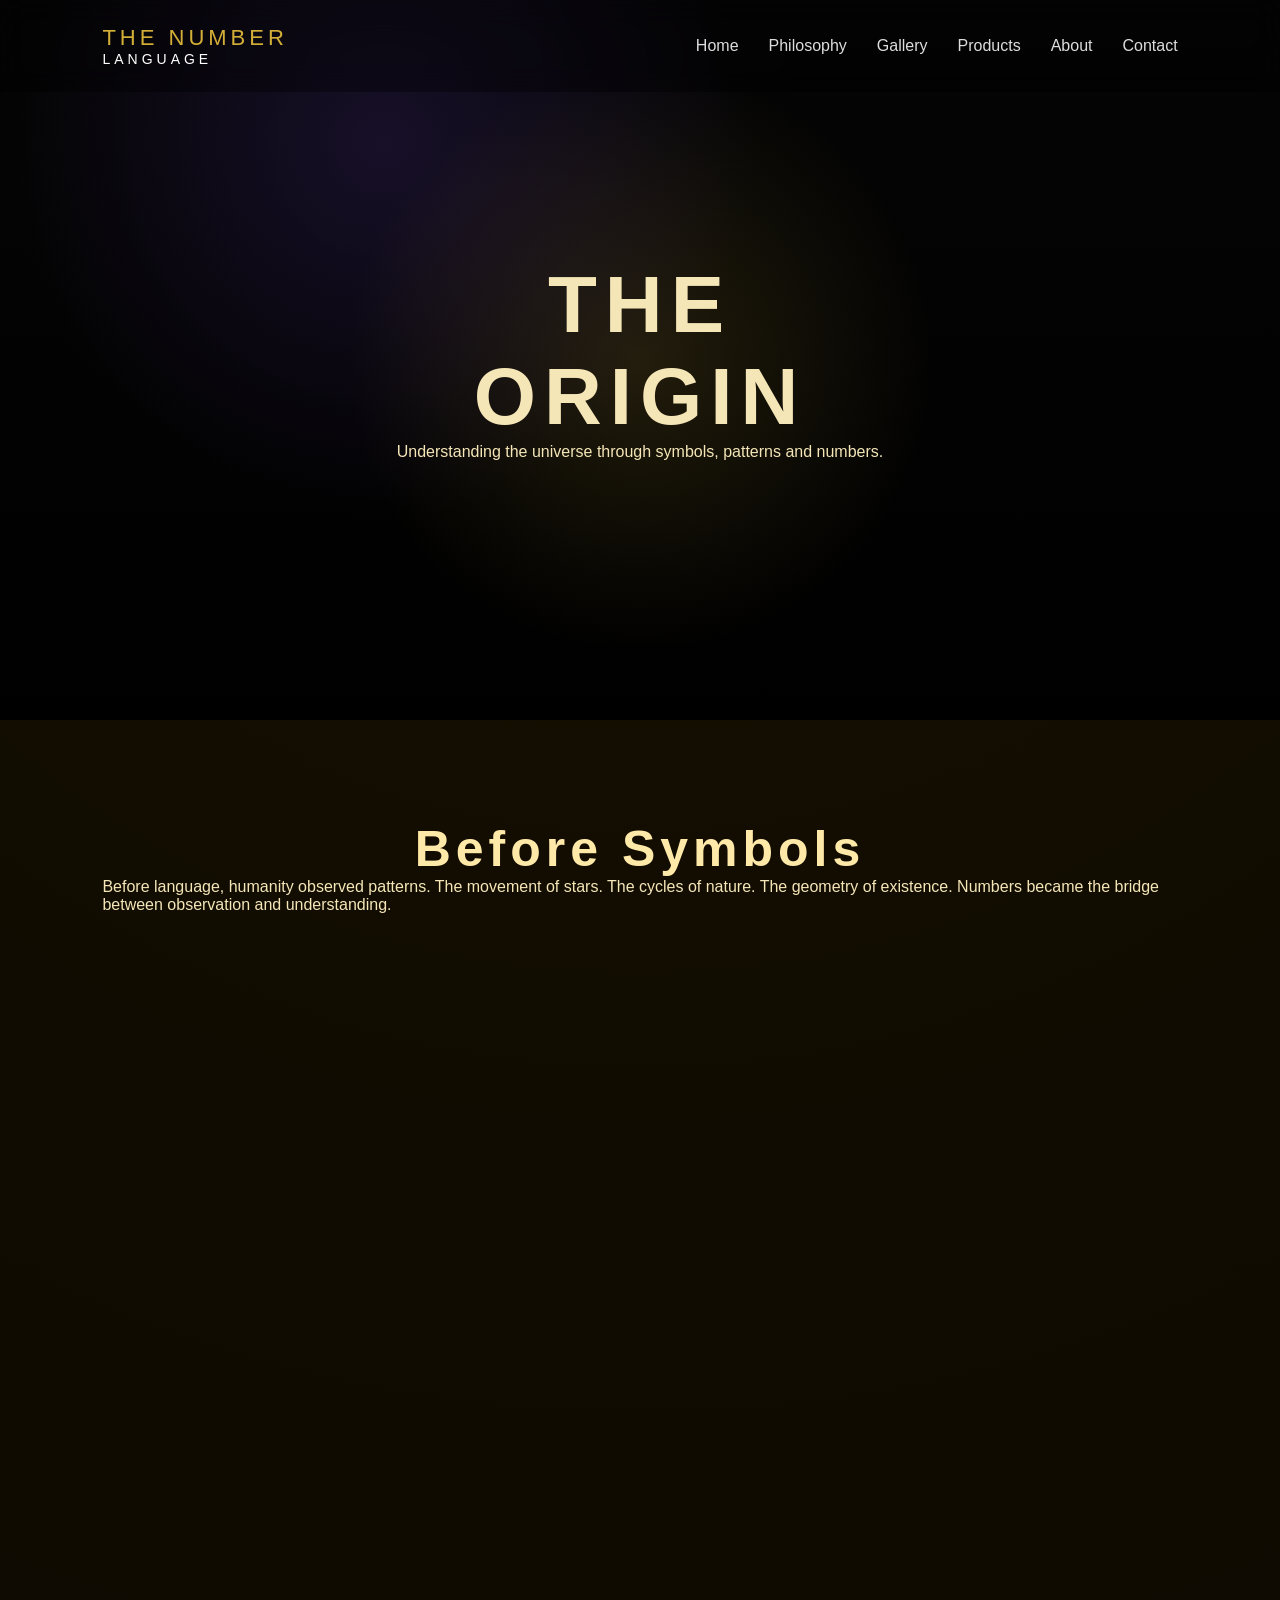
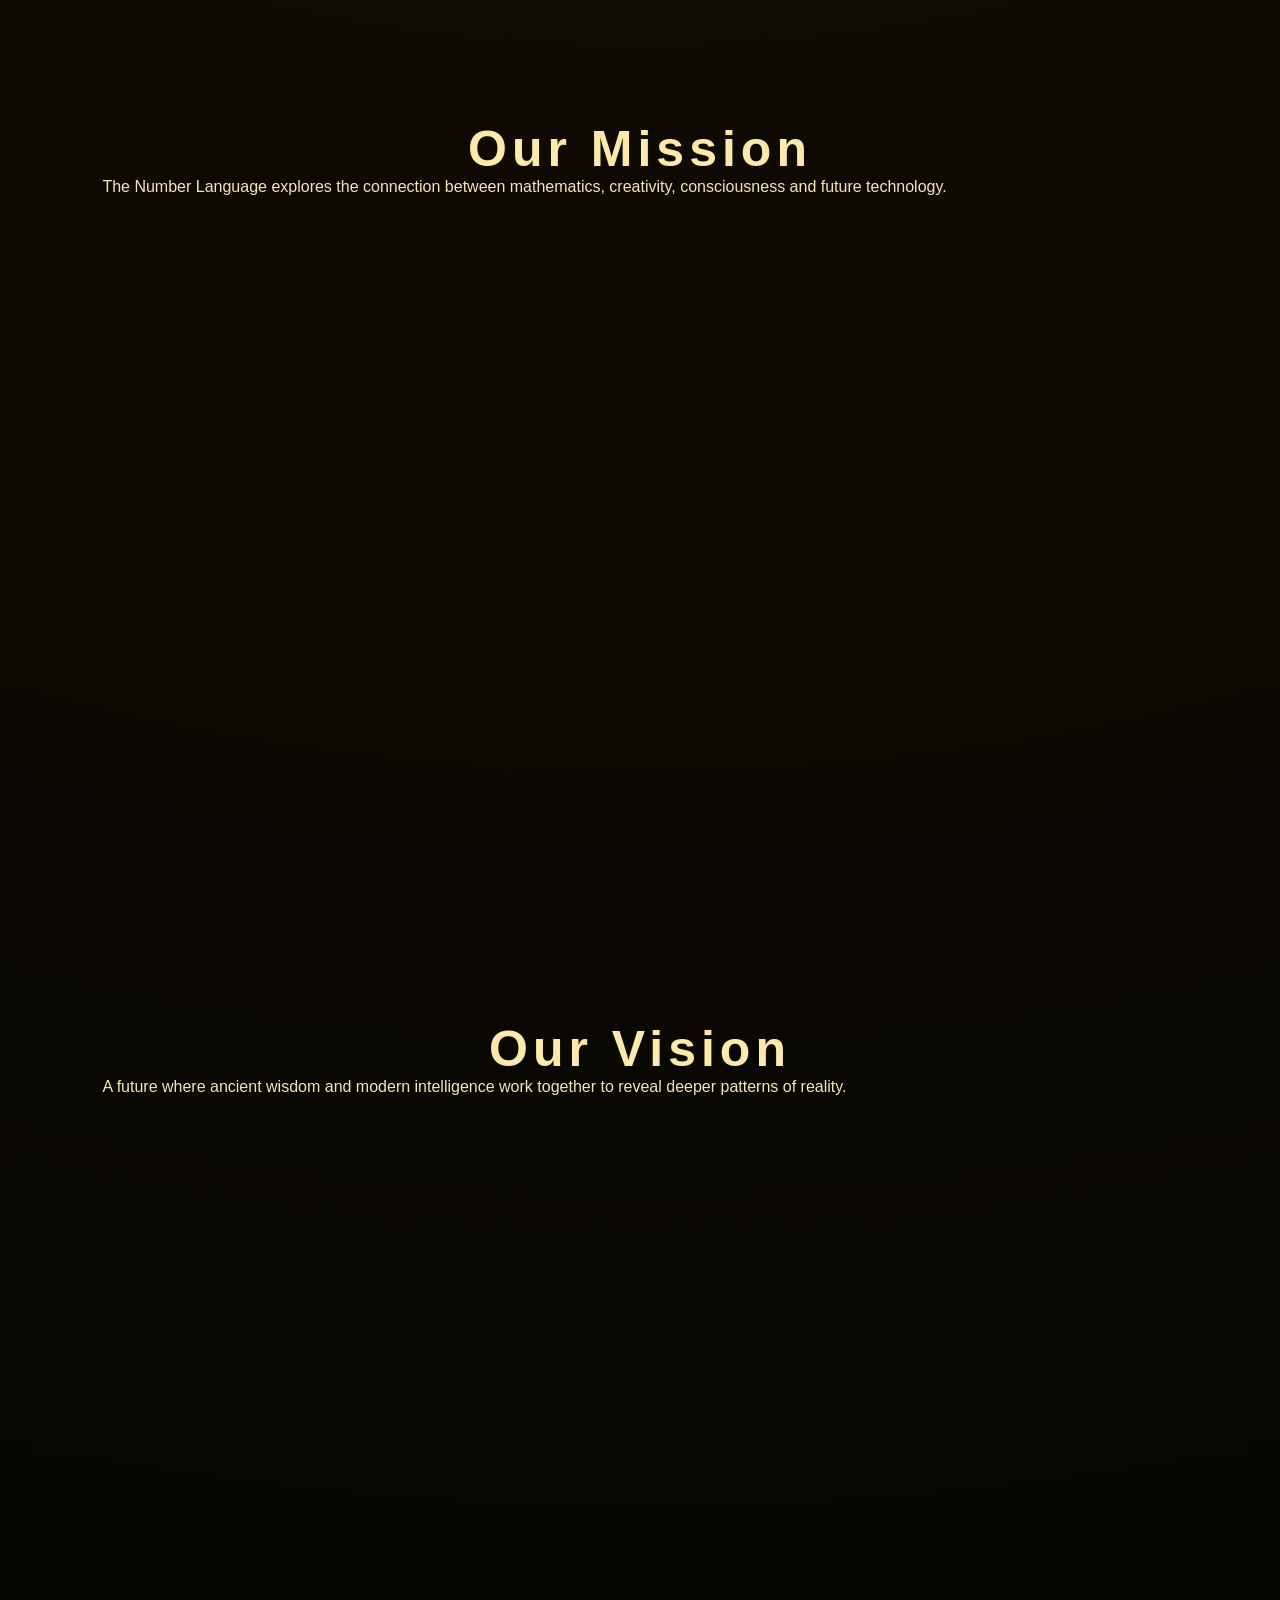
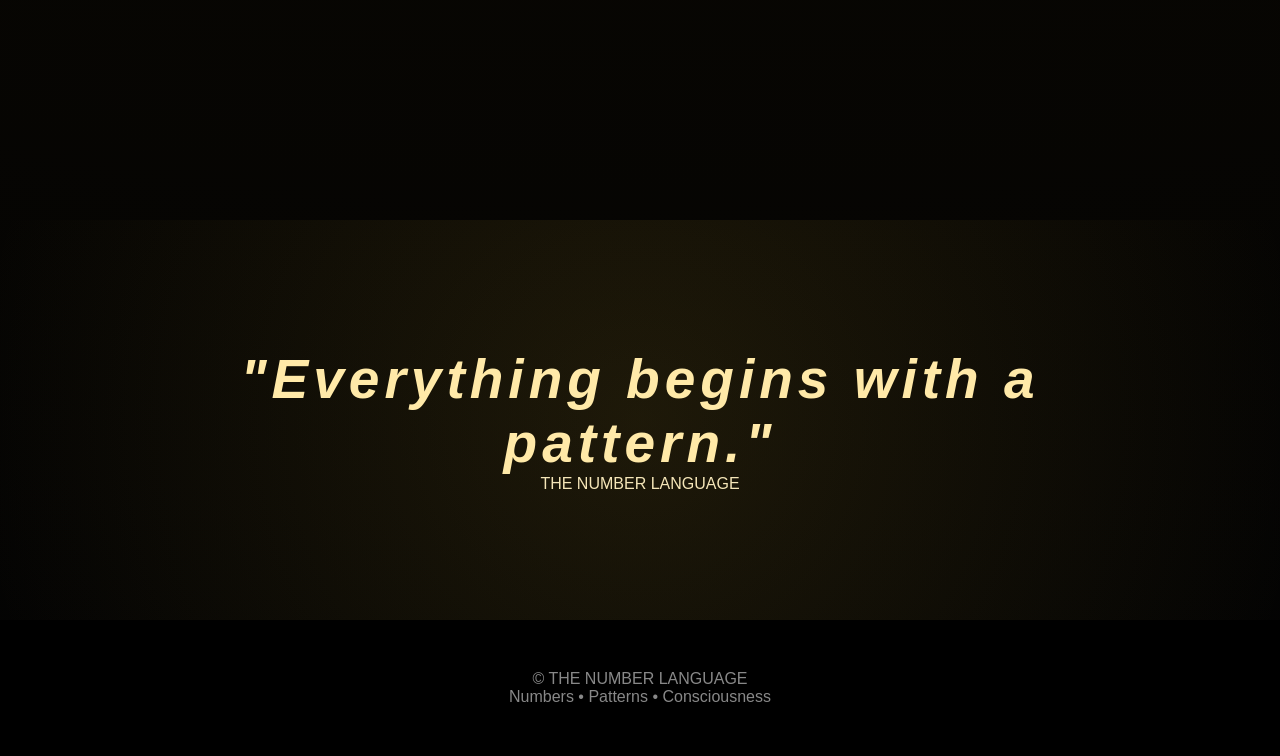
==== about.html @ 18db936c "Create about.html" ====
<!DOCTYPE html>
<html lang="en">


<head>


<meta charset="UTF-8">


<meta name="viewport" content="width=device-width, initial-scale=1.0">


<title>
THE NUMBER LANGUAGE | About
</title>


<meta name="description" content="Discover the origin, mission and vision of The Number Language.">


<link rel="stylesheet" href="css/style.css">
<link rel="stylesheet" href="css/components.css">
<link rel="stylesheet" href="css/themes.css">
<link rel="stylesheet" href="css/animations.css">
<link rel="stylesheet" href="css/responsive.css">


</head>





<body>





<header class="navbar">


<div class="logo">

THE NUMBER

<span>
LANGUAGE
</span>

</div>




<nav>


<a href="index.html">Home</a>

<a href="philosophy.html">Philosophy</a>

<a href="gallery.html">Gallery</a>

<a href="products.html">Products</a>

<a href="about.html">About</a>

<a href="contact.html">Contact</a>


</nav>


</header>









<section class="world-hero">


<div class="cosmic-background"></div>


<div class="hero-content">


<h1>

THE

<br>

ORIGIN

</h1>



<p>

Understanding the universe through
symbols, patterns and numbers.

</p>



</div>


</section>









<section class="about-section">


<h2>

Before Symbols

</h2>



<p>

Before language, humanity observed patterns.

The movement of stars.
The cycles of nature.
The geometry of existence.

Numbers became the bridge between observation
and understanding.

</p>



</section>









<section class="about-section">


<h2>

Our Mission

</h2>



<p>

The Number Language explores the connection
between mathematics, creativity, consciousness
and future technology.

</p>



</section>









<section class="about-section">


<h2>

Our Vision

</h2>



<p>

A future where ancient wisdom and modern intelligence
work together to reveal deeper patterns of reality.

</p>



</section>









<section class="quote-section">


<h2>

"Everything begins with a pattern."

</h2>


<p>

THE NUMBER LANGUAGE

</p>


</section>









<footer>


<p>
© THE NUMBER LANGUAGE
</p>


<p>
Numbers • Patterns • Consciousness
</p>


</footer>








<script src="js/app.js"></script>

<script src="js/theme.js"></script>

<script src="js/navigation.js"></script>

<script src="js/animations.js"></script>


</body>


</html>
---- css/style.css ----
/* =====================================
   THE NUMBER LANGUAGE
   Global Cosmic Foundation
===================================== */


* {
    margin: 0;
    padding: 0;
    box-sizing: border-box;
}


html {
    scroll-behavior: smooth;
}


body {

    background: #050505;

    color: #f5e6b8;

    font-family:
    "Segoe UI",
    Arial,
    sans-serif;

    overflow-x: hidden;

}





/* Links */

a {

    text-decoration: none;

    color: inherit;

}





/* Main Sections */

section {

    min-height: 100vh;

    padding: 100px 8%;

    position: relative;

}





/* Loader */

.loader {

    position: fixed;

    inset: 0;

    background:
    radial-gradient(
        circle,
        #211600,
        #000
    );

    display: flex;

    flex-direction: column;

    justify-content: center;

    align-items: center;

    z-index: 9999;

}


.loader-symbol {

    font-size: 80px;

    color: #d4af37;

}





/* Navigation */


.navbar {

    position: fixed;

    top: 0;

    width: 100%;

    padding: 25px 8%;

    display: flex;

    justify-content: space-between;

    align-items: center;

    z-index: 1000;

    background:

    rgba(0,0,0,0.35);

    backdrop-filter:

    blur(15px);

}



.logo {

    font-size: 22px;

    letter-spacing: 4px;

    color: #d4af37;

}



.logo span {

    display: block;

    font-size: 14px;

    color: #fff;

}



.navbar nav {

    display: flex;

    gap: 30px;

}



.navbar a {

    color: #ddd;

    transition: .3s;

}


.navbar a:hover {

    color: #d4af37;

}





/* Hero */


.hero {

    display: flex;

    align-items: center;

    justify-content: center;

    text-align: center;

    background:

    radial-gradient(
    circle at center,
    #302000,
    #000 60%
    );

}



.hero h1 {

    font-size: clamp(50px,8vw,110px);

    letter-spacing: 12px;

    color:white;

}



.hero h1 span {

    color:#d4af37;

}



.hero p {

    margin-top:40px;

    font-size:20px;

    line-height:1.8;

    color:#ccc;

}



.primary-btn {

    margin-top:50px;

    padding:18px 45px;

    border-radius:50px;

    border:1px solid #d4af37;

    background:transparent;

    color:#d4af37;

    cursor:pointer;

}





/* Number Cards */


.number-grid {

    display:grid;

    grid-template-columns:

    repeat(4,1fr);

    gap:30px;

    margin-top:60px;

}



.number-card {

    padding:40px;

    background:

    rgba(255,255,255,.05);

    border:

    1px solid rgba(212,175,55,.3);

    border-radius:20px;

    text-align:center;

}



.number-card h3 {

    font-size:70px;

    color:#d4af37;

}



.number-card h4 {

    margin:20px 0;

    font-size:24px;

}






/* Geometry */


.geometry-placeholder {

    margin-top:50px;

    font-size:80px;

    color:#d4af37;

    text-align:center;

}





/* Footer */


footer {

    padding:50px;

    text-align:center;

    background:#000;

    color:#888;

}
/* =====================================
   COSMIC HERO SYSTEM
===================================== */


.hero {

    overflow:hidden;

    position:relative;

}




.cosmic-background {


    position:absolute;

    inset:0;


    background:

    radial-gradient(
        circle at center,
        rgba(212,175,55,.15),
        transparent 40%
    ),

    radial-gradient(
        circle at 30% 20%,
        rgba(80,50,150,.25),
        transparent 35%
    ),

    linear-gradient(
        180deg,
        #050505,
        #000
    );


    z-index:0;


}





.hero-content {


    position:relative;

    z-index:5;


}





.sacred-circle {


    z-index:2;


    opacity:.7;


}





.particles {


    position:absolute;

    inset:0;


    z-index:3;


    pointer-events:none;


}





.hero h1,
.hero p,
.hero button {


    position:relative;

    z-index:6;


}
---- css/components.css ----
/* =====================================
   THE NUMBER LANGUAGE
   COMPONENT SYSTEM v3
===================================== */



/* =========================
   BUTTONS
========================= */


.primary-btn {

    display:inline-block;

    padding:18px 45px;

    border-radius:50px;

    border:1px solid #d4af37;

    color:#d4af37;

    background:transparent;

    letter-spacing:2px;

    transition:.5s;

}


.primary-btn:hover {

    background:#d4af37;

    color:#000;

    transform:translateY(-5px);

}






/* =========================
   SECTION TEXT
========================= */


.section-subtitle {

    max-width:700px;

    margin:20px auto 60px;

    text-align:center;

    color:#bbb;

    line-height:2;

}







/* =========================
   NUMBER UNIVERSE
========================= */


.number-grid {

    display:grid;

    grid-template-columns:

    repeat(auto-fit,minmax(250px,1fr));

    gap:30px;

}






.number-card {


    min-height:330px;


    display:flex;


    flex-direction:column;


    justify-content:center;


    align-items:center;


    text-align:center;


    cursor:pointer;


    padding:30px;


    border-radius:25px;


    border:

    1px solid rgba(212,175,55,.25);



    background:

    rgba(255,255,255,.05);



    backdrop-filter:blur(20px);


    transition:.5s;


}





.number-card:hover {


    transform:

    translateY(-15px);


    border-color:#d4af37;


}





.number-symbol {


    width:90px;


    height:90px;


    border-radius:50%;


    display:flex;


    align-items:center;


    justify-content:center;


    font-size:45px;


    color:#ffe9a8;


    border:

    1px solid rgba(212,175,55,.4);


    margin-bottom:20px;


    text-shadow:

    0 0 30px #d4af37;


    transition:.5s;


}




.number-card:hover .number-symbol {


    transform:

    scale(1.15)

    rotate(15deg);


}






.number-card h3 {


    font-size:100px;

    margin:10px;

    color:#d4af37;


}




.number-card h4 {


    color:#ffe9a8;

    letter-spacing:3px;


}




.number-card p {


    color:#bbb;

    line-height:1.7;


}









/* =========================
   SACRED MANDALA
========================= */


.sacred-mandala {


    width:420px;


    height:420px;


    position:relative;


    margin:80px auto;


    display:flex;


    align-items:center;


    justify-content:center;


}





.mandala-ring {


    position:absolute;


    border-radius:50%;


    border:

    1px solid rgba(212,175,55,.5);


}





.ring-one {

width:100%;

height:100%;

}



.ring-two {

width:75%;

height:75%;

}



.ring-three {

width:50%;

height:50%;

}





.mandala-core {


    width:100px;


    height:100px;


    border-radius:50%;


    display:flex;


    align-items:center;


    justify-content:center;


    font-size:60px;


    color:#d4af37;


    text-shadow:

    0 0 40px #d4af37;


}









/* =========================
   NUMBER MODAL
========================= */


.number-modal {


    position:fixed;


    inset:0;


    display:none;


    justify-content:center;


    align-items:center;


    background:

    rgba(0,0,0,.85);


    backdrop-filter:blur(20px);


    z-index:5000;


}





.modal-content {


    width:90%;


    max-width:500px;


    padding:50px;


    text-align:center;


    border-radius:30px;


    background:

    rgba(255,255,255,.08);


    border:

    1px solid rgba(212,175,55,.4);


}




.modal-close {


    position:absolute;


    top:30px;


    right:30px;


    font-size:35px;


    background:none;


    border:none;


    color:white;


}





.modal-symbol {


    font-size:70px;

    color:#d4af37;


}




.modal-number {


    font-size:90px;

    color:white;


}





.modal-title {


    font-size:30px;

    color:#ffe9a8;


}









/* =========================
   PHILOSOPHY WORLD
========================= */


.world-hero {


    min-height:80vh;


    display:flex;


    justify-content:center;


    align-items:center;


    text-align:center;


    position:relative;


}





.world-hero h1 {


    font-size:80px;


    letter-spacing:8px;


}





.philosophy-section {


    max-width:900px;


    margin:120px auto;


    padding:40px;


    text-align:center;


    position:relative;


}




.philosophy-section h2 {


    color:#d4af37;


    font-size:45px;


}




.philosophy-section p {


    color:#ccc;


    font-size:20px;


    line-height:2;


}





.quote-section {


    min-height:400px;


    display:flex;


    flex-direction:column;


    justify-content:center;


    align-items:center;


    text-align:center;


    background:

    radial-gradient(

    circle,

    rgba(212,175,55,.12),

    transparent

    );


}





.quote-section h2 {


    color:#ffe9a8;


    font-size:55px;


    font-style:italic;


}









/* =========================
   GALLERY WORLD
========================= */


.gallery-world {


    max-width:1200px;


    margin:120px auto;


    text-align:center;


}





.collection-grid {


    display:grid;


    grid-template-columns:

    repeat(auto-fit,minmax(250px,1fr));


    gap:30px;


}





.collection-card {


    padding:40px;


    min-height:220px;


    border-radius:30px;


    background:

    rgba(255,255,255,.04);


    border:

    1px solid rgba(212,175,55,.3);


    transition:.5s;


}





.collection-card:hover {


    transform:

    translateY(-15px);


    border-color:#d4af37;


}





.collection-card h3 {


    color:#ffe9a8;


    font-size:28px;


}





.collection-card p {


    color:#bbb;


    line-height:1.8;


}





.art-grid {


    display:grid;


    grid-template-columns:

    repeat(auto-fit,minmax(220px,1fr));


    gap:30px;


}




.art-placeholder {


    height:300px;


    border-radius:30px;


    display:flex;


    justify-content:center;


    align-items:center;


    font-size:90px;


    color:#d4af37;


    border:

    1px solid rgba(212,175,55,.3);


    transition:.5s;


}





.art-placeholder:hover {


    transform:

    scale(1.05);


}
/* =====================================
   GALLERY ART MUSEUM CARDS
===================================== */


.art-card {


    padding:30px;


    border-radius:30px;


    border:

    1px solid rgba(212,175,55,.3);



    background:

    rgba(255,255,255,.05);



    backdrop-filter:blur(20px);


    text-align:center;


    transition:.5s;


}



.art-card:hover {


    transform:

    translateY(-15px);



    border-color:#d4af37;


}





.art-image {


    height:250px;


    display:flex;


    align-items:center;


    justify-content:center;


    border-radius:25px;



    font-size:100px;



    color:#d4af37;



    background:

    radial-gradient(

    circle,

    rgba(212,175,55,.2),

    transparent

    );



    margin-bottom:25px;



    text-shadow:

    0 0 40px #d4af37;



}





.art-card h3 {


    color:#ffe9a8;


    font-size:28px;


}





.art-card p {


    color:#bbb;


    line-height:1.8;


    margin-bottom:25px;


}
/* =====================================
   PRODUCTS WORLD
===================================== */


.products-world {


    max-width:1200px;


    margin:120px auto;


    text-align:center;


}





.product-grid {


    display:grid;


    grid-template-columns:

    repeat(auto-fit,minmax(250px,1fr));


    gap:35px;


}







.product-card {


    padding:40px;


    min-height:350px;


    border-radius:30px;


    border:

    1px solid rgba(212,175,55,.3);


    background:

    rgba(255,255,255,.05);


    backdrop-filter:blur(20px);


    transition:.5s;


}





.product-card:hover {


    transform:

    translateY(-15px);


    border-color:#d4af37;


    box-shadow:

    0 0 40px rgba(212,175,55,.2);


}





.product-symbol {


    width:100px;


    height:100px;


    margin:0 auto 25px;


    border-radius:50%;


    display:flex;


    justify-content:center;


    align-items:center;


    font-size:55px;


    color:#d4af37;


    border:

    1px solid rgba(212,175,55,.4);


    text-shadow:

    0 0 35px #d4af37;


}





.product-card h3 {


    color:#ffe9a8;


    font-size:30px;


}





.product-card p {


    color:#bbb;


    line-height:1.8;


    margin-bottom:30px;


}
---- css/themes.css ----
/* =====================================
   THE NUMBER LANGUAGE
   Cosmic Theme System
===================================== */


:root {

    --void-black: #030303;

    --cosmic-dark: #080808;

    --gold-primary: #d4af37;

    --gold-light: #ffe9a8;

    --gold-glow:
    rgba(212,175,55,0.5);

    --text-light: #f5f5f5;

    --text-muted: #b8b8b8;

    --glass:
    rgba(255,255,255,0.06);

}





body {

    background:

    radial-gradient(
        circle at top,
        #171000,
        var(--void-black)
    );

}





/* Golden Glow System */


.hero h1 span,
.number-card h3,
.geometry-placeholder {

    text-shadow:

    0 0 10px var(--gold-glow),

    0 0 30px var(--gold-glow);

}





/* Glass Panels */


.number-card,
.gallery-box {

    backdrop-filter:

    blur(20px);

    background:

    linear-gradient(

    145deg,

    rgba(255,255,255,0.08),

    rgba(255,255,255,0.02)

    );

}





/* Sacred Border */


.number-card:hover {

    border-color:

    var(--gold-primary);


    box-shadow:

    0 0 30px

    rgba(212,175,55,.25);

}





/* Premium Button */


.primary-btn {

    position:relative;

    overflow:hidden;

}



.primary-btn:hover {


    background:

    var(--gold-primary);


    color:black;


    box-shadow:

    0 0 40px

    var(--gold-glow);

}





/* Section Titles */


section h2 {


    text-align:center;

    font-size:50px;

    letter-spacing:5px;

    color:var(--gold-light);


}





/* Ancient Energy Circle */


.sacred-circle {


    position:absolute;

    width:500px;

    height:500px;

    border-radius:50%;


    border:

    1px solid

    rgba(212,175,55,.3);


    box-shadow:

    0 0 80px

    rgba(212,175,55,.2);


}
---- css/animations.css ----
/* =====================================
   THE NUMBER LANGUAGE
   Cosmic Animation System
===================================== */


/* Loader Animation */


.loader-symbol {

    animation:

    pulseGlow 3s infinite;

}



@keyframes pulseGlow {


    0% {

        transform:scale(1);

        opacity:.7;

    }


    50% {

        transform:scale(1.15);

        opacity:1;

    }


    100% {

        transform:scale(1);

        opacity:.7;

    }

}





/* Sacred Geometry Rotation */


.sacred-circle {


    animation:

    rotateUniverse 40s linear infinite;


}



@keyframes rotateUniverse {


    from {

        transform:

        rotate(0deg);

    }


    to {

        transform:

        rotate(360deg);

    }

}







/* Hero Entrance */


.hero-content {


    animation:

    fadeUp 2s ease forwards;


}



@keyframes fadeUp {


    from {


        opacity:0;


        transform:

        translateY(50px);


    }


    to {


        opacity:1;


        transform:

        translateY(0);


    }


}







/* Number Card Floating */


.number-card {


    animation:

    floating 6s ease-in-out infinite;


}




.number-card:nth-child(2) {

    animation-delay:1s;

}


.number-card:nth-child(3) {

    animation-delay:2s;

}


.number-card:nth-child(4) {

    animation-delay:3s;

}





@keyframes floating {


    0% {


        transform:

        translateY(0);


    }


    50% {


        transform:

        translateY(-15px);


    }


    100% {


        transform:

        translateY(0);


    }

}







/* Hover Energy */


.number-card:hover {


    transform:

    translateY(-15px)

    scale(1.03);


    transition:

    .5s;


}







/* Button Energy */


.primary-btn {


    animation:

    buttonGlow 4s infinite;


}



@keyframes buttonGlow {


    0% {


        box-shadow:

        0 0 0 transparent;


    }


    50% {


        box-shadow:

        0 0 30px

        rgba(212,175,55,.4);


    }


    100% {


        box-shadow:

        0 0 0 transparent;


    }
/* =====================================
   COSMIC HERO ANIMATIONS
===================================== */



/* Sacred Geometry Rotation */


.sacred-circle {


    animation:

    sacredRotate 60s linear infinite;


}



@keyframes sacredRotate {


    from {

        transform:

        rotate(0deg)
        scale(1);


    }


    to {


        transform:

        rotate(360deg)
        scale(1.05);


    }

}







/* Cosmic Background Breathing */


.cosmic-background {


    animation:

    universePulse 12s ease-in-out infinite;


}



@keyframes universePulse {


    0% {


        filter:

        brightness(.8);


    }


    50% {


        filter:

        brightness(1.2);


    }


    100% {


        filter:

        brightness(.8);


    }

}







/* Floating Particles Layer */


.particles::before {


    content:"";


    position:absolute;


    width:3px;


    height:3px;


    background:#d4af37;


    border-radius:50%;


    top:20%;


    left:20%;


    box-shadow:


    80px 100px #d4af37,

    180px 50px #ffe9a8,

    300px 220px #d4af37,

    500px 100px #ffe9a8,

    700px 300px #d4af37,

    900px 150px #ffe9a8;


    animation:

    particleFloat 15s linear infinite;


}



@keyframes particleFloat {


    0% {


        transform:

        translateY(0);


        opacity:.5;


    }


    50% {


        transform:

        translateY(-80px);


        opacity:1;


    }


    100% {


        transform:

        translateY(0);


        opacity:.5;


    }

}





/* Hero Text Glow */


.hero h1 {


    animation:

    titleReveal 2s ease;


}



@keyframes titleReveal {


    from {


        opacity:0;


        transform:

        translateY(40px);


    }


    to {


        opacity:1;


        transform:

        translateY(0);


    }

}

}
/* Sacred Mandala Motion */


.mandala-ring {


    animation:

    mandalaSpin 40s linear infinite;


}



.ring-two {


    animation-direction:reverse;

    animation-duration:30s;


}



.ring-three {


    animation-duration:20s;


}




@keyframes mandalaSpin {


    from {

        transform:rotate(0deg);

    }


    to {

        transform:rotate(360deg);

    }

}
---- css/responsive.css ----
/* =====================================
   THE NUMBER LANGUAGE
   Responsive System
===================================== */


/* Large Tablets */

@media (max-width: 1024px) {


    .navbar {

        padding:20px 5%;

    }


    .navbar nav {

        gap:15px;

    }


    .number-grid {

        grid-template-columns:

        repeat(2,1fr);

    }


    .sacred-circle {

        width:350px;

        height:350px;

    }

}





/* Mobile Devices */

@media (max-width:768px) {



    section {

        padding:

        80px 5%;

    }




    .navbar {

        flex-direction:

        column;

        gap:20px;

    }




    .navbar nav {


        flex-wrap:

        wrap;


        justify-content:

        center;


    }





    .logo {

        text-align:center;

    }





    .hero h1 {

        font-size:

        45px;

        letter-spacing:

        5px;

    }




    .hero p {

        font-size:

        16px;

    }





    .number-grid {

        grid-template-columns:

        1fr;

    }





    .number-card h3 {

        font-size:

        55px;

    }





    section h2 {

        font-size:

        32px;

        letter-spacing:

        3px;

    }




    .sacred-circle {

        width:

        250px;


        height:

        250px;


    }



}






/* Small Phones */


@media (max-width:420px) {


    .hero h1 {


        font-size:

        36px;


    }




    .primary-btn {


        padding:

        15px 30px;


    }




    .navbar a {


        font-size:

        14px;


    }


}
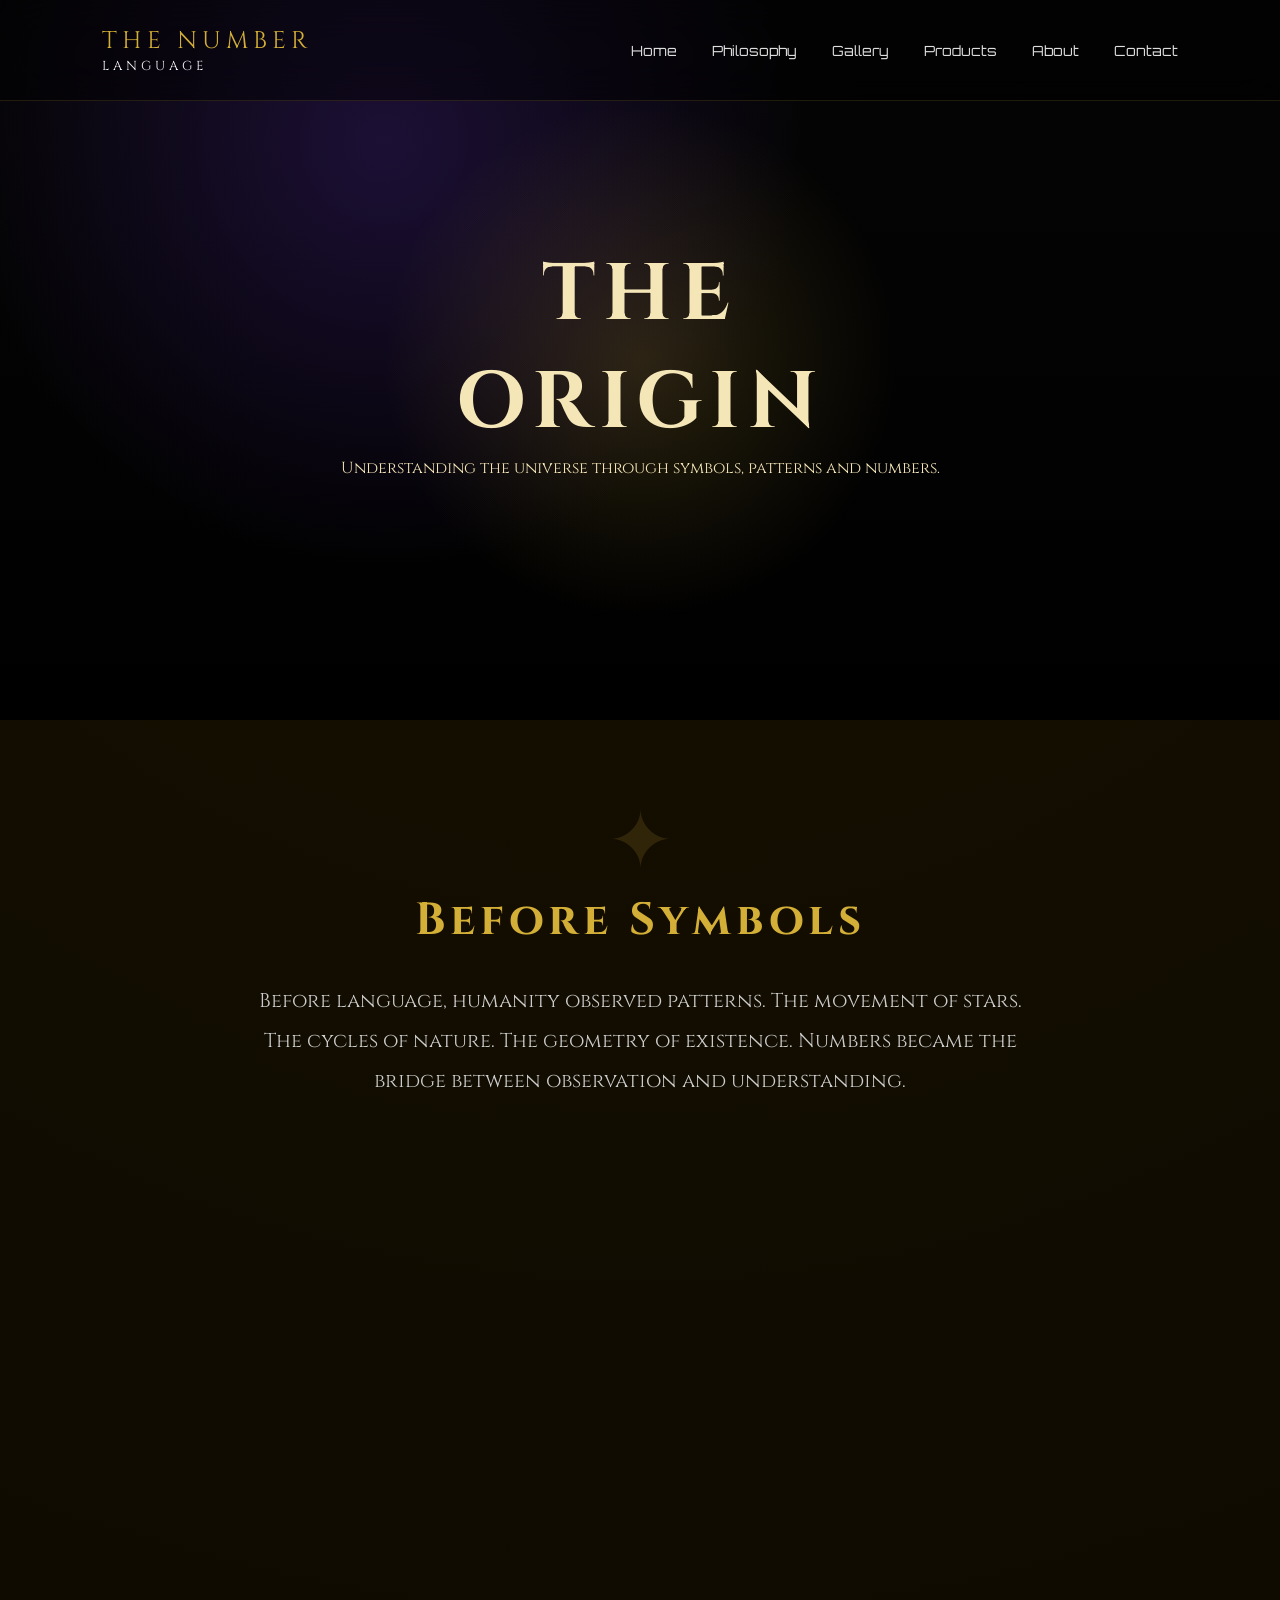
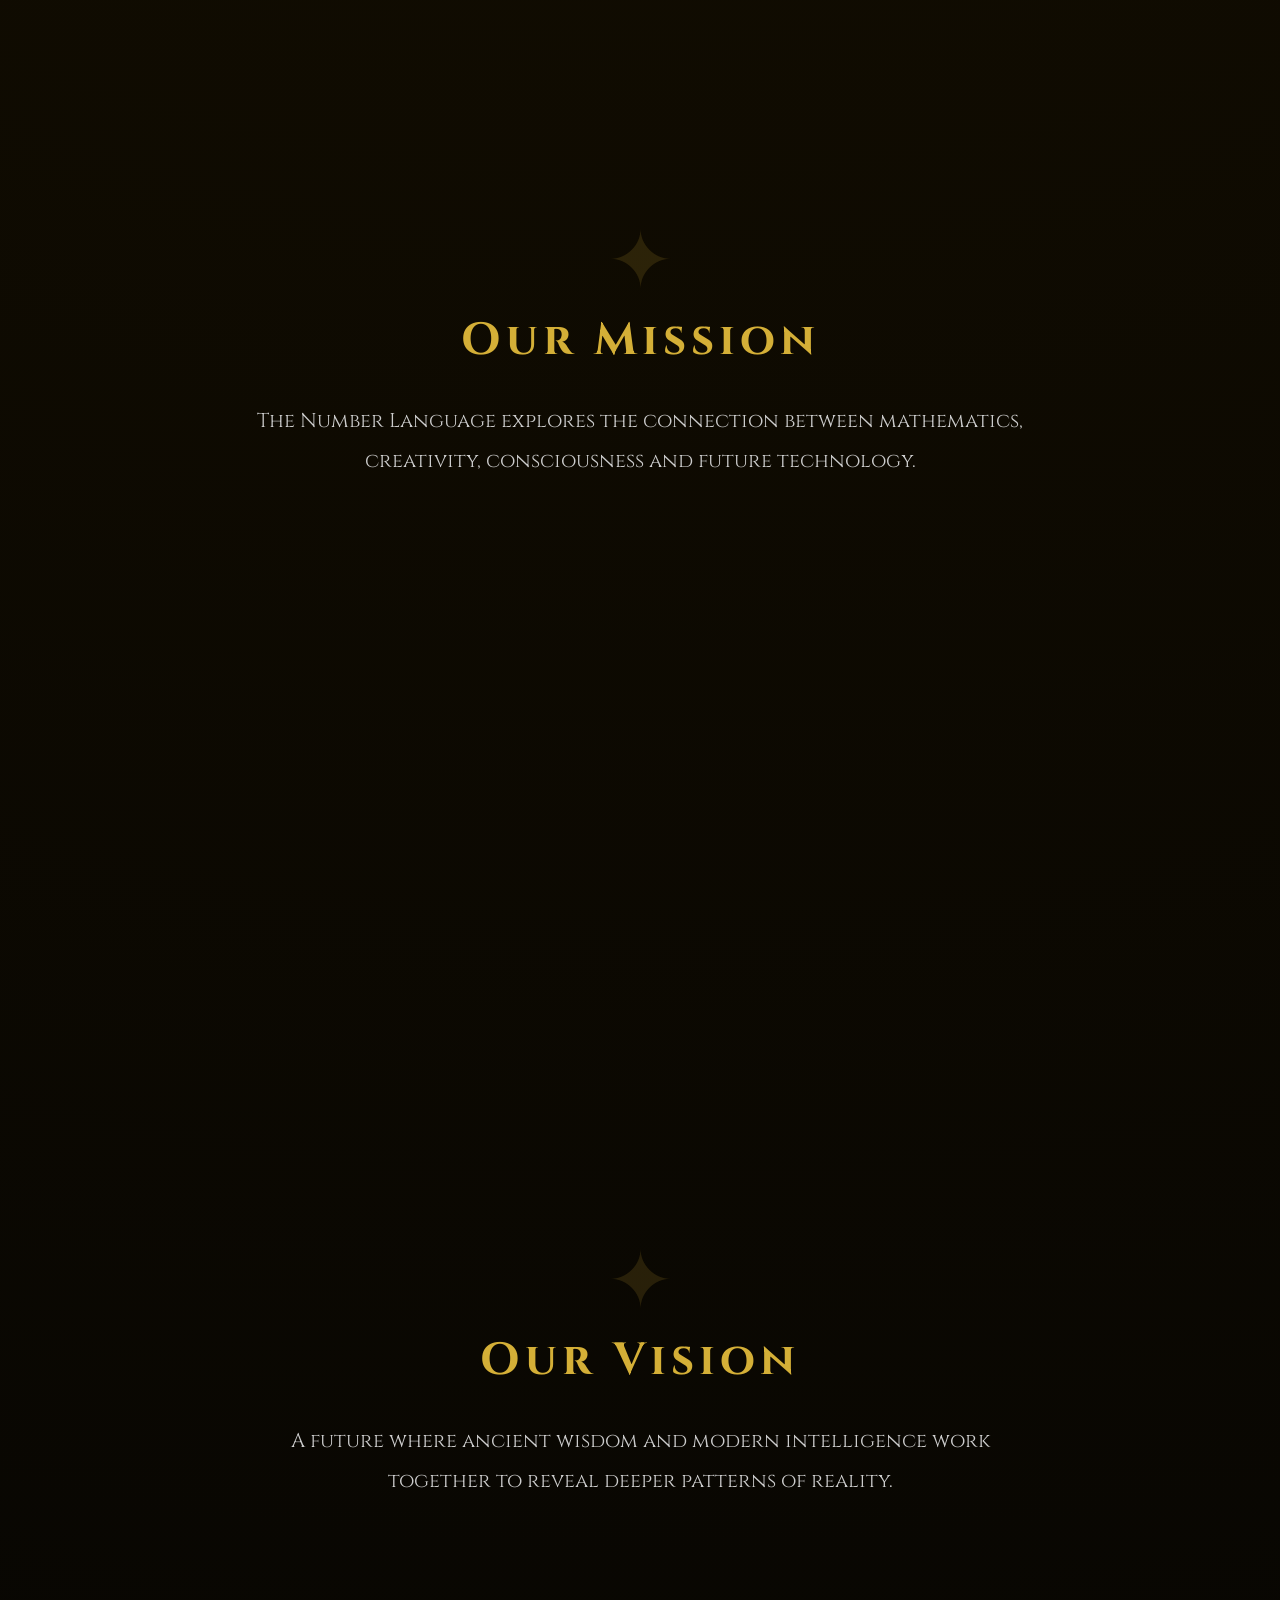
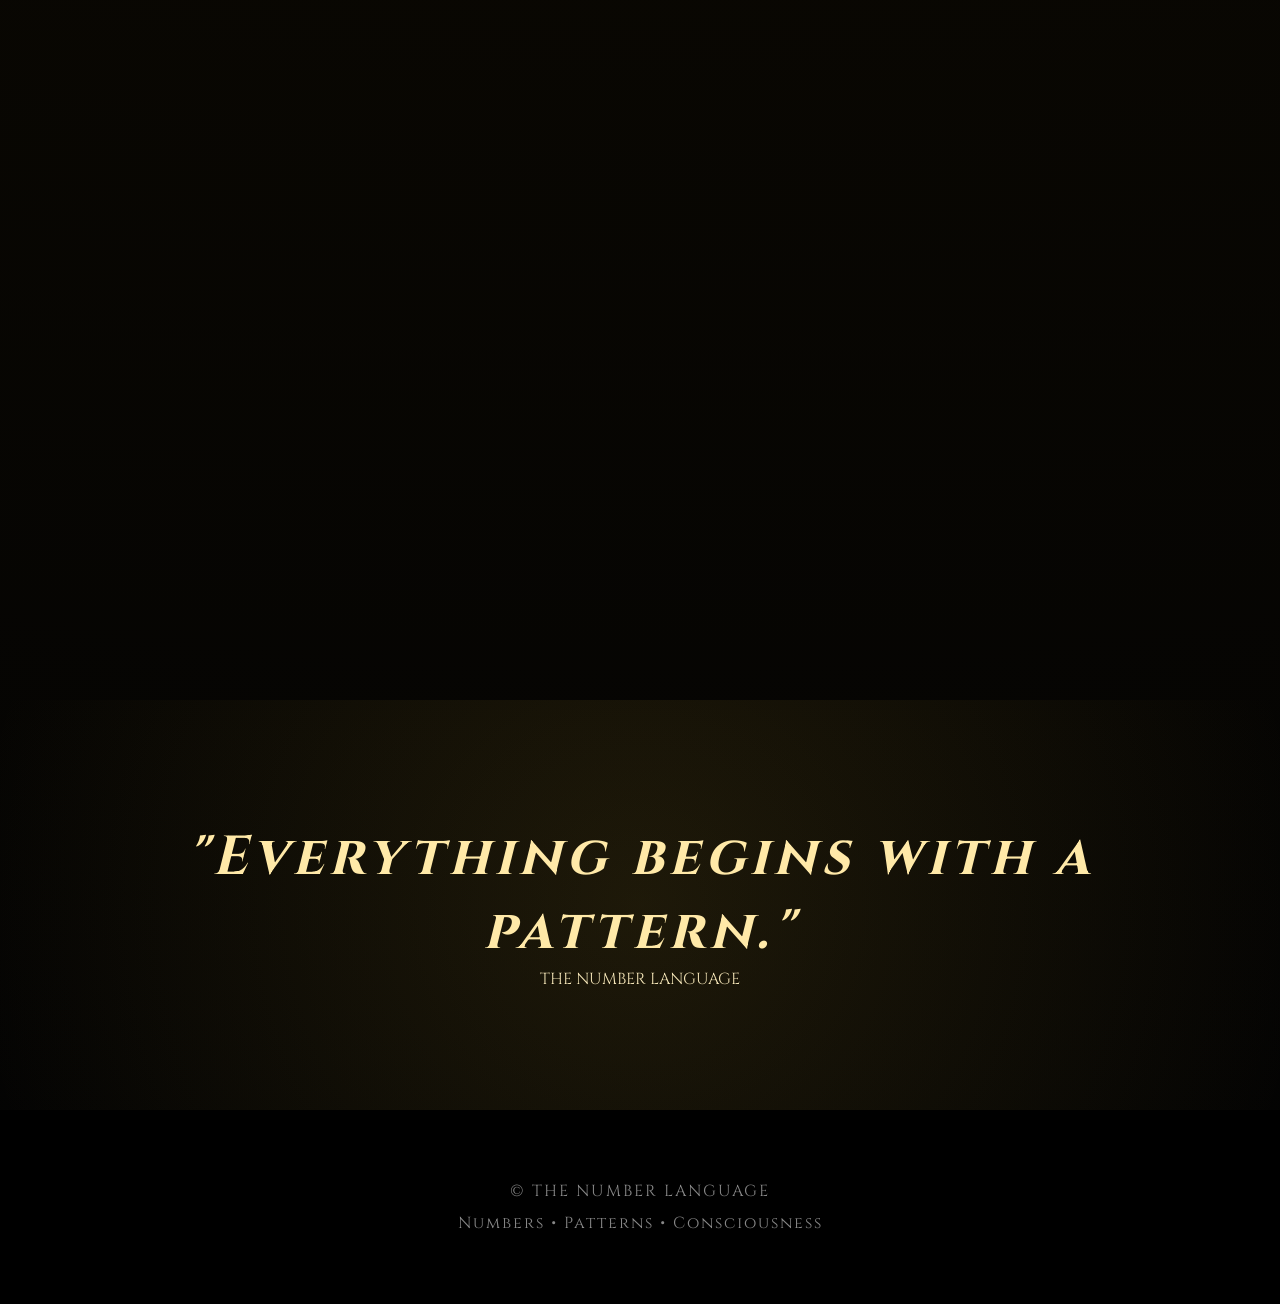
==== commit b5311e42: "Add page transition elements to about.html" ====
--- a/about.html
+++ b/about.html
@@ -33,7 +33,13 @@
 
 
 <body>
-
+<div class="page-transition">
+
+<div class="transition-symbol">
+✦
+</div>
+
+</div>
 
 
 
--- a/css/style.css
+++ b/css/style.css
@@ -1,483 +1,646 @@
 /* =====================================
    THE NUMBER LANGUAGE
-   Global Cosmic Foundation
+   GLOBAL COSMIC FOUNDATION v3
 ===================================== */
 
 
+@import url('https://fonts.googleapis.com/css2?family=Cinzel:wght@400;600;700&family=Orbitron:wght@400;600;700&display=swap');
+
+
+
+:root {
+
+    --void:#050505;
+
+    --deep-space:#000000;
+
+    --gold:#d4af37;
+
+    --gold-light:#ffe9a8;
+
+    --text:#f5e6b8;
+
+    --muted:#b8b8b8;
+
+    --glass:rgba(255,255,255,0.05);
+
+    --border:rgba(212,175,55,0.3);
+
+}
+
+
+
+
+
+/* =========================
+   RESET
+========================= */
+
+
 * {
-    margin: 0;
-    padding: 0;
-    box-sizing: border-box;
-}
+
+    margin:0;
+
+    padding:0;
+
+    box-sizing:border-box;
+
+}
+
+
+
 
 
 html {
-    scroll-behavior: smooth;
-}
+
+    scroll-behavior:smooth;
+
+}
+
+
+
 
 
 body {
 
-    background: #050505;
-
-    color: #f5e6b8;
+
+    background:var(--void);
+
+
+    color:var(--text);
+
 
     font-family:
-    "Segoe UI",
-    Arial,
+
+    "Cinzel",
+
+    serif;
+
+
+    overflow-x:hidden;
+
+
+    text-rendering:optimizeLegibility;
+
+
+}
+
+
+
+
+
+
+
+a {
+
+    text-decoration:none;
+
+    color:inherit;
+
+}
+
+
+
+
+
+
+
+/* =========================
+   GLOBAL SECTIONS
+========================= */
+
+
+section {
+
+
+    min-height:100vh;
+
+
+    padding:120px 8%;
+
+
+    position:relative;
+
+
+}
+
+
+
+
+
+
+
+/* =========================
+   NAVIGATION
+========================= */
+
+
+.navbar {
+
+
+    position:fixed;
+
+
+    top:0;
+
+
+    width:100%;
+
+
+    padding:25px 8%;
+
+
+    display:flex;
+
+
+    justify-content:space-between;
+
+
+    align-items:center;
+
+
+    z-index:1000;
+
+
+
+    background:
+
+    rgba(0,0,0,.45);
+
+
+
+    backdrop-filter:
+
+    blur(20px);
+
+
+
+    border-bottom:
+
+    1px solid rgba(212,175,55,.15);
+
+
+}
+
+
+
+
+
+
+.logo {
+
+
+    font-size:24px;
+
+
+    letter-spacing:5px;
+
+
+    color:var(--gold);
+
+
+}
+
+
+
+
+
+.logo span {
+
+
+    display:block;
+
+
+    font-size:13px;
+
+
+    letter-spacing:4px;
+
+
+    color:white;
+
+
+}
+
+
+
+
+
+
+
+.navbar nav {
+
+
+    display:flex;
+
+
+    gap:35px;
+
+
+}
+
+
+
+
+
+.navbar a {
+
+
+    color:#ddd;
+
+
+    font-family:
+
+    "Orbitron",
+
     sans-serif;
 
-    overflow-x: hidden;
-
-}
-
-
-
-
-
-/* Links */
-
-a {
-
-    text-decoration: none;
-
-    color: inherit;
-
-}
-
-
-
-
-
-/* Main Sections */
-
-section {
-
-    min-height: 100vh;
-
-    padding: 100px 8%;
-
-    position: relative;
-
-}
-
-
-
-
-
-/* Loader */
+
+    font-size:14px;
+
+
+    transition:.4s;
+
+
+}
+
+
+
+
+
+.navbar a:hover {
+
+
+    color:var(--gold);
+
+
+}
+
+
+
+
+
+
+
+
+/* =========================
+   HERO SYSTEM
+========================= */
+
+
+.hero {
+
+
+    display:flex;
+
+
+    align-items:center;
+
+
+    justify-content:center;
+
+
+    text-align:center;
+
+
+    overflow:hidden;
+
+
+}
+
+
+
+
+
+
+.hero-content {
+
+
+    position:relative;
+
+
+    z-index:10;
+
+
+}
+
+
+
+
+
+
+
+.hero h1 {
+
+
+    font-size:
+
+    clamp(55px,8vw,120px);
+
+
+    letter-spacing:15px;
+
+
+    color:white;
+
+
+    font-weight:700;
+
+
+}
+
+
+
+
+
+.hero h1 span {
+
+
+    color:var(--gold);
+
+
+}
+
+
+
+
+
+
+
+.hero p {
+
+
+    margin-top:40px;
+
+
+    max-width:700px;
+
+
+    font-size:20px;
+
+
+    line-height:2;
+
+
+    color:var(--muted);
+
+
+}
+
+
+
+
+
+
+
+
+/* =========================
+   COSMIC BACKGROUND
+========================= */
+
+
+.cosmic-background {
+
+
+    position:absolute;
+
+
+    inset:0;
+
+
+    background:
+
+
+    radial-gradient(
+
+    circle at center,
+
+    rgba(212,175,55,.18),
+
+    transparent 35%
+
+    ),
+
+
+    radial-gradient(
+
+    circle at 30% 20%,
+
+    rgba(100,50,200,.25),
+
+    transparent 40%
+
+    ),
+
+
+    linear-gradient(
+
+    180deg,
+
+    #050505,
+
+    #000
+
+    );
+
+
+}
+
+
+
+
+
+.particles {
+
+
+    position:absolute;
+
+
+    inset:0;
+
+
+    pointer-events:none;
+
+
+}
+
+
+
+
+
+
+
+
+/* =========================
+   BUTTON FOUNDATION
+========================= */
+
+
+.primary-btn {
+
+
+    margin-top:40px;
+
+
+    padding:18px 45px;
+
+
+    border-radius:50px;
+
+
+    border:
+
+    1px solid var(--gold);
+
+
+
+    background:transparent;
+
+
+    color:var(--gold);
+
+
+    font-family:
+
+    "Orbitron",
+
+    sans-serif;
+
+
+    letter-spacing:2px;
+
+
+    cursor:pointer;
+
+
+    transition:.5s;
+
+
+}
+
+
+
+
+
+.primary-btn:hover {
+
+
+    background:var(--gold);
+
+
+    color:black;
+
+
+    transform:translateY(-5px);
+
+
+}
+
+
+
+
+
+
+
+
+/* =========================
+   LOADER
+========================= */
+
 
 .loader {
 
-    position: fixed;
-
-    inset: 0;
+
+    position:fixed;
+
+
+    inset:0;
+
 
     background:
+
+
     radial-gradient(
-        circle,
-        #211600,
-        #000
+
+    circle,
+
+    #211600,
+
+    #000
+
     );
 
-    display: flex;
-
-    flex-direction: column;
-
-    justify-content: center;
-
-    align-items: center;
-
-    z-index: 9999;
-
-}
+
+    display:flex;
+
+
+    justify-content:center;
+
+
+    align-items:center;
+
+
+    z-index:9999;
+
+
+}
+
+
+
 
 
 .loader-symbol {
 
-    font-size: 80px;
-
-    color: #d4af37;
-
-}
-
-
-
-
-
-/* Navigation */
-
-
-.navbar {
-
-    position: fixed;
-
-    top: 0;
-
-    width: 100%;
-
-    padding: 25px 8%;
-
-    display: flex;
-
-    justify-content: space-between;
-
-    align-items: center;
-
-    z-index: 1000;
-
-    background:
-
-    rgba(0,0,0,0.35);
-
-    backdrop-filter:
-
-    blur(15px);
-
-}
-
-
-
-.logo {
-
-    font-size: 22px;
-
-    letter-spacing: 4px;
-
-    color: #d4af37;
-
-}
-
-
-
-.logo span {
-
-    display: block;
-
-    font-size: 14px;
-
-    color: #fff;
-
-}
-
-
-
-.navbar nav {
-
-    display: flex;
-
-    gap: 30px;
-
-}
-
-
-
-.navbar a {
-
-    color: #ddd;
-
-    transition: .3s;
-
-}
-
-
-.navbar a:hover {
-
-    color: #d4af37;
-
-}
-
-
-
-
-
-/* Hero */
-
-
-.hero {
-
-    display: flex;
-
-    align-items: center;
-
-    justify-content: center;
-
-    text-align: center;
-
-    background:
-
-    radial-gradient(
-    circle at center,
-    #302000,
-    #000 60%
-    );
-
-}
-
-
-
-.hero h1 {
-
-    font-size: clamp(50px,8vw,110px);
-
-    letter-spacing: 12px;
-
-    color:white;
-
-}
-
-
-
-.hero h1 span {
-
-    color:#d4af37;
-
-}
-
-
-
-.hero p {
-
-    margin-top:40px;
-
-    font-size:20px;
-
-    line-height:1.8;
-
-    color:#ccc;
-
-}
-
-
-
-.primary-btn {
-
-    margin-top:50px;
-
-    padding:18px 45px;
-
-    border-radius:50px;
-
-    border:1px solid #d4af37;
-
-    background:transparent;
-
-    color:#d4af37;
-
-    cursor:pointer;
-
-}
-
-
-
-
-
-/* Number Cards */
-
-
-.number-grid {
-
-    display:grid;
-
-    grid-template-columns:
-
-    repeat(4,1fr);
-
-    gap:30px;
-
-    margin-top:60px;
-
-}
-
-
-
-.number-card {
-
-    padding:40px;
-
-    background:
-
-    rgba(255,255,255,.05);
-
-    border:
-
-    1px solid rgba(212,175,55,.3);
-
-    border-radius:20px;
+
+    font-size:90px;
+
+
+    color:var(--gold);
+
+
+}
+
+
+
+
+
+
+
+
+/* =========================
+   FOOTER
+========================= */
+
+
+footer {
+
+
+    padding:60px;
+
 
     text-align:center;
 
-}
-
-
-
-.number-card h3 {
-
-    font-size:70px;
-
-    color:#d4af37;
-
-}
-
-
-
-.number-card h4 {
-
-    margin:20px 0;
-
-    font-size:24px;
-
-}
-
-
-
-
-
-
-/* Geometry */
-
-
-.geometry-placeholder {
-
-    margin-top:50px;
-
-    font-size:80px;
-
-    color:#d4af37;
-
-    text-align:center;
-
-}
-
-
-
-
-
-/* Footer */
-
-
-footer {
-
-    padding:50px;
-
-    text-align:center;
 
     background:#000;
 
+
     color:#888;
 
-}
-/* =====================================
-   COSMIC HERO SYSTEM
-===================================== */
-
-
-.hero {
-
-    overflow:hidden;
-
-    position:relative;
-
-}
-
-
-
-
-.cosmic-background {
-
-
-    position:absolute;
-
-    inset:0;
-
-
-    background:
-
-    radial-gradient(
-        circle at center,
-        rgba(212,175,55,.15),
-        transparent 40%
-    ),
-
-    radial-gradient(
-        circle at 30% 20%,
-        rgba(80,50,150,.25),
-        transparent 35%
-    ),
-
-    linear-gradient(
-        180deg,
-        #050505,
-        #000
-    );
-
-
-    z-index:0;
-
-
-}
-
-
-
-
-
-.hero-content {
-
-
-    position:relative;
-
-    z-index:5;
-
-
-}
-
-
-
-
-
-.sacred-circle {
-
-
-    z-index:2;
-
-
-    opacity:.7;
-
-
-}
-
-
-
-
-
-.particles {
-
-
-    position:absolute;
-
-    inset:0;
-
-
-    z-index:3;
-
-
-    pointer-events:none;
-
-
-}
-
-
-
-
-
-.hero h1,
-.hero p,
-.hero button {
-
-
-    position:relative;
-
-    z-index:6;
-
-
-}
+
+    letter-spacing:2px;
+
+
+}
+
+
+
+
+
+
+footer p {
+
+
+    margin:10px;
+
+
+}
--- a/css/components.css
+++ b/css/components.css
@@ -1220,3 +1220,249 @@
 
 
 }
+/* =====================================
+   ABOUT WORLD
+===================================== */
+
+
+.about-section {
+
+
+    max-width:900px;
+
+
+    margin:120px auto;
+
+
+    padding:50px;
+
+
+    text-align:center;
+
+
+    position:relative;
+
+
+}
+
+
+
+
+
+.about-section::before {
+
+
+    content:"✦";
+
+
+    position:absolute;
+
+
+    top:-50px;
+
+
+    left:50%;
+
+
+    transform:translateX(-50%);
+
+
+    font-size:80px;
+
+
+    color:rgba(212,175,55,.15);
+
+
+}
+
+
+
+
+
+
+.about-section h2 {
+
+
+    font-size:45px;
+
+
+    color:#d4af37;
+
+
+    margin-bottom:30px;
+
+
+}
+
+
+
+
+
+
+.about-section p {
+
+
+    font-size:20px;
+
+
+    line-height:2;
+
+
+    color:#ccc;
+
+
+}
+/* =====================================
+   CONTACT PORTAL
+===================================== */
+
+
+.contact-section {
+
+
+    max-width:800px;
+
+
+    margin:120px auto;
+
+
+    text-align:center;
+
+
+}
+
+
+
+.contact-section h2 {
+
+
+    font-size:50px;
+
+
+    color:#d4af37;
+
+
+    margin-bottom:50px;
+
+
+}
+
+
+
+
+
+.contact-form {
+
+
+    display:flex;
+
+
+    flex-direction:column;
+
+
+    gap:25px;
+
+
+    padding:50px;
+
+
+    border-radius:30px;
+
+
+    border:
+
+    1px solid rgba(212,175,55,.3);
+
+
+    background:
+
+    rgba(255,255,255,.05);
+
+
+    backdrop-filter:blur(20px);
+
+
+}
+
+
+
+
+
+
+.contact-form input,
+
+
+.contact-form textarea {
+
+
+    width:100%;
+
+
+    padding:20px;
+
+
+    border-radius:15px;
+
+
+    border:
+
+    1px solid rgba(212,175,55,.3);
+
+
+    background:
+
+    rgba(0,0,0,.3);
+
+
+    color:white;
+
+
+    font-size:16px;
+
+
+}
+
+
+
+
+
+.contact-form textarea {
+
+
+    min-height:180px;
+
+
+    resize:none;
+
+
+}
+
+
+
+
+
+.contact-form input:focus,
+
+
+.contact-form textarea:focus {
+
+
+    outline:none;
+
+
+    border-color:#d4af37;
+
+
+}
+
+
+
+
+
+.contact-form .primary-btn {
+
+
+    align-self:center;
+
+
+}
--- a/css/animations.css
+++ b/css/animations.css
@@ -629,3 +629,399 @@
     }
 
 }
+/* =====================================
+   COSMIC PARTICLES
+===================================== */
+
+
+.cosmic-particle {
+
+
+    position:absolute;
+
+
+    width:3px;
+
+
+    height:3px;
+
+
+    background:#d4af37;
+
+
+    border-radius:50%;
+
+
+    opacity:.6;
+
+
+    animation:
+
+    floatParticle infinite ease-in-out;
+
+
+}
+
+
+
+
+
+@keyframes floatParticle {
+
+
+0% {
+
+
+    transform:
+
+    translateY(0)
+
+    scale(1);
+
+
+    opacity:.2;
+
+
+}
+
+
+
+50% {
+
+
+    transform:
+
+    translateY(-80px)
+
+    scale(1.8);
+
+
+    opacity:1;
+
+
+}
+
+
+
+100% {
+
+
+    transform:
+
+    translateY(0)
+
+    scale(1);
+
+
+    opacity:.2;
+
+
+}
+
+
+}
+/* =====================================
+   SACRED GEOMETRY MOTION
+===================================== */
+
+
+.sacred-circle {
+
+
+    position:absolute;
+
+
+    width:420px;
+
+
+    height:420px;
+
+
+    border-radius:50%;
+
+
+    border:
+
+    1px solid rgba(212,175,55,.4);
+
+
+
+    top:50%;
+
+
+    left:50%;
+
+
+    transform:
+
+    translate(-50%,-50%);
+
+
+
+    animation:
+
+    sacredRotate 40s linear infinite;
+
+
+
+}
+
+
+
+
+.sacred-circle::before {
+
+
+    content:"";
+
+
+    position:absolute;
+
+
+    inset:40px;
+
+
+    border-radius:50%;
+
+
+    border:
+
+    1px solid rgba(212,175,55,.3);
+
+
+
+    animation:
+
+    sacredPulse 6s ease-in-out infinite;
+
+
+}
+
+
+
+
+
+.sacred-circle::after {
+
+
+    content:"✦";
+
+
+    position:absolute;
+
+
+    inset:0;
+
+
+    display:flex;
+
+
+    justify-content:center;
+
+
+    align-items:center;
+
+
+    font-size:90px;
+
+
+    color:#d4af37;
+
+
+    text-shadow:
+
+    0 0 40px #d4af37;
+
+
+}
+
+
+
+
+
+@keyframes sacredRotate {
+
+
+from {
+
+
+    transform:
+
+    translate(-50%,-50%)
+
+    rotate(0deg);
+
+
+}
+
+
+
+to {
+
+
+    transform:
+
+    translate(-50%,-50%)
+
+    rotate(360deg);
+
+
+}
+
+
+}
+
+
+
+
+
+@keyframes sacredPulse {
+
+
+0%,100% {
+
+
+    transform:scale(1);
+
+
+    opacity:.4;
+
+
+}
+
+
+
+50% {
+
+
+    transform:scale(1.15);
+
+
+    opacity:1;
+
+
+}
+
+
+}
+/* =====================================
+   COSMIC PAGE TRANSITIONS
+===================================== */
+
+
+.page-transition {
+
+
+    position:fixed;
+
+
+    inset:0;
+
+
+    background:
+
+
+    radial-gradient(
+
+    circle,
+
+    #211600,
+
+    #000
+
+    );
+
+
+    display:flex;
+
+
+    justify-content:center;
+
+
+    align-items:center;
+
+
+    z-index:99999;
+
+
+    opacity:0;
+
+
+    pointer-events:none;
+
+
+    transition:1s;
+
+
+}
+
+
+
+
+
+.transition-symbol {
+
+
+    font-size:90px;
+
+
+    color:#d4af37;
+
+
+    text-shadow:
+
+    0 0 50px #d4af37;
+
+
+    animation:
+
+    transitionPulse 2s infinite;
+
+
+}
+
+
+
+
+
+.page-transition.active {
+
+
+    opacity:1;
+
+
+}
+
+
+
+
+
+@keyframes transitionPulse {
+
+
+0%,100% {
+
+
+transform:scale(1);
+
+
+opacity:.5;
+
+
+}
+
+
+
+50% {
+
+
+transform:scale(1.3);
+
+
+opacity:1;
+
+
+}
+
+
+}
